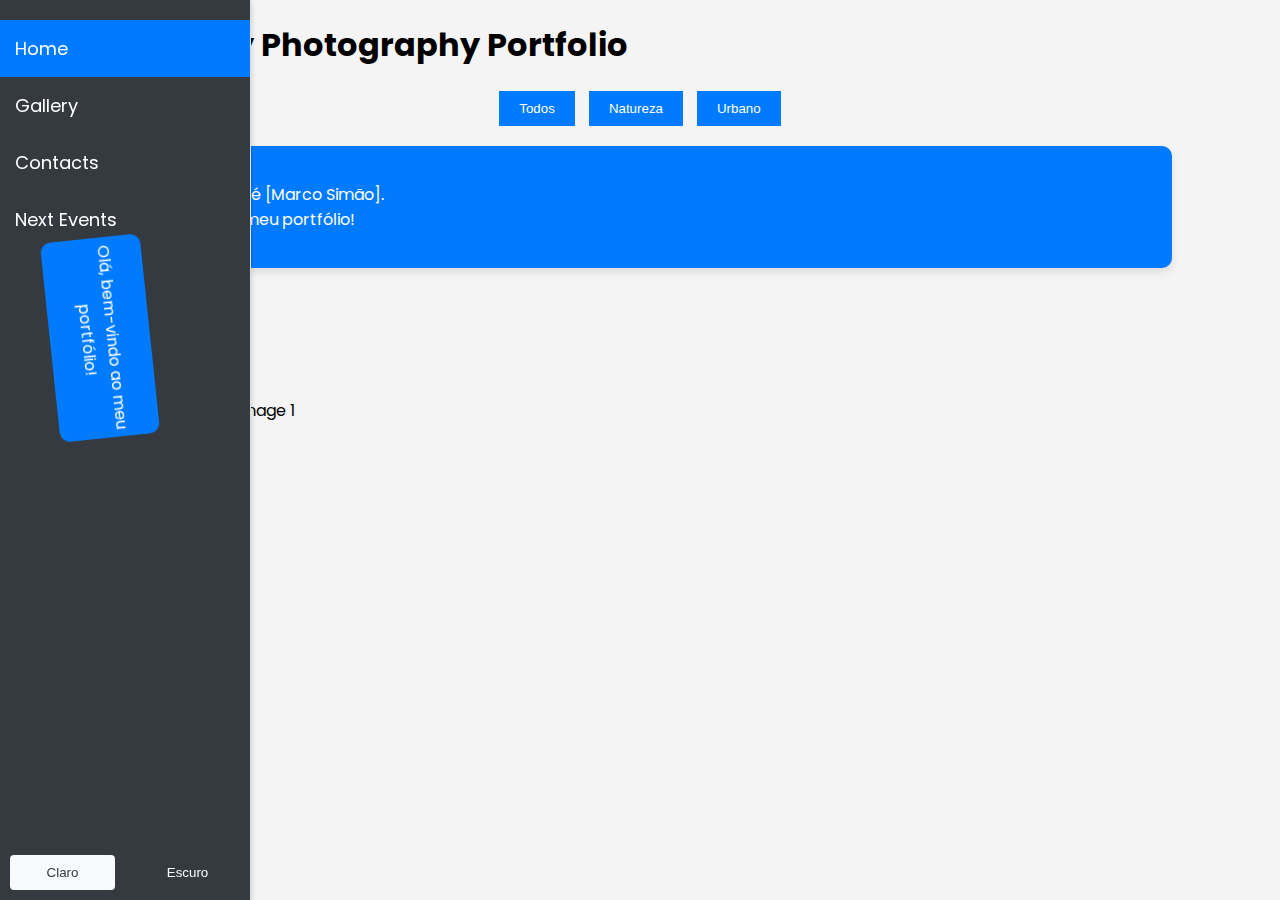
==== index.html @ 5008b7fe "1.1" ====
<!DOCTYPE html>
<html lang="pt-br">
<head>
    <meta charset="UTF-8">
    <meta name="viewport" content="width=device-width, initial-scale=1.0">
    <title>Meu Portfólio de Fotografia</title>
    <link rel="stylesheet" href="./styles.css">
    <link href="https://fonts.googleapis.com/css2?family=Poppins:wght@400;600&display=swap" rel="stylesheet">

</head>
<body>

<div class="sidebar">
    <a class="active" href="#home">Home</a>
    <a href="#gallery">Gallery</a>
    <a href="#contacts">Contacts</a>
    <a href="#events">Next Events</a>

    <div class="theme-selector">
        <button onclick="changeTheme('light')">Claro</button>
        <button onclick="changeTheme('dark')">Escuro</button>
    </div>

</div>

<div class="content-section" id="home">
    <h1>Welcome to My Photography Portfolio</h1>
    <!-- Galeria de projetos dinâmica apenas na Home -->
    <div id="galleryFilters">
        <button class="filter-btn" data-filter="all">Todos</button>
        <button class="filter-btn" data-filter="nature">Natureza</button>
        <button class="filter-btn" data-filter="urban">Urbano</button>
        <!-- Adicione mais botões de filtro conforme necessário -->
    </div>

    <div id="home">
        <div class="intro-rectangle">
            <p>Olá, meu nome é [Marco Simão].<br>Bem-vindo ao meu portfólio!</p>
        </div>
        <!-- O restante do conteúdo da Home -->
    </div>

    <div id="animatedBox" class="animated-box">
        <p>Olá, bem-vindo ao meu portfólio!</p>
    </div>
    
    
    <div id="galleryItems">
        <!-- Cada item da galeria terá um data-category correspondente ao filtro -->
        <div class="item" data-category="nature"><img src="path/to/image1.jpg" alt="Nature Image 1"></div>
        <div class="item" data-category="urban"><img src="path/to/image2.jpg" alt="Urban Image 1"></div>
        <!-- Continue adicionando itens à galeria -->
    </div>
</div>

<div class="content-section" id="gallery" style="display:none;">
    <!-- Conteúdo da Gallery aqui -->
</div>

<div class="content-section" id="contacts" style="display:none;">
    <!-- Informações de Contacts aqui -->
</div>

<div class="content-section" id="events" style="display:none;">
    <!-- Informações de Next Events aqui -->
</div>

<script>
document.addEventListener("DOMContentLoaded", function() {
    document.querySelectorAll('.sidebar a').forEach(link => {
        link.addEventListener('click', function(e) {
            e.preventDefault();
            const contentId = this.getAttribute('href').slice(1);

            // Atualiza a classe 'active' e exibe o conteúdo correspondente
            document.querySelector('.sidebar a.active').classList.remove('active');
            this.classList.add('active');
            document.querySelectorAll('.content-section').forEach(section => {
                section.style.display = 'none';
            });
            document.getElementById(contentId).style.display = 'block';
        });
    });

    const filterButtons = document.querySelectorAll('.filter-btn');
    const items = document.querySelectorAll('.item');

    filterButtons.forEach(button => {
        button.addEventListener('click', () => {
            const filter = button.getAttribute('data-filter');

            items.forEach(item => {
                if (filter === 'all' || item.getAttribute('data-category') === filter) {
                    item.style.display = 'inline-block';
                } else {
                    item.style.display = 'none';
                }
            });
        });
    });
});

function changeTheme(theme) {
    if (theme === 'dark') {
        // Define as cores para o tema escuro
        document.documentElement.style.setProperty('--primary-color', '#333'); // Cor primária mais escura
        document.documentElement.style.setProperty('--sidebar-bg-color', '#222'); // Fundo da sidebar mais escuro
        document.documentElement.style.setProperty('--text-color', '#fff'); // Texto claro
        document.documentElement.style.setProperty('--hover-bg-color', '#555'); // Cor de hover mais escura
    } else {
        // Define as cores para o tema claro
        document.documentElement.style.setProperty('--primary-color', '#4CAF50'); // Uma cor primária clara
        document.documentElement.style.setProperty('--sidebar-bg-color', '#eee'); // Fundo da sidebar claro
        document.documentElement.style.setProperty('--text-color', '#333'); // Texto escuro
        document.documentElement.style.setProperty('--hover-bg-color', '#ddd'); // Cor de hover claro
    }
}

</script>

<script src="animation.js"></script>

</body>
</html>
---- styles.css ----
:root {
    --primary-color: #007bff; /* Cor primária ajustada para um azul mais vibrante */
    --text-color: #FFF;
    --sidebar-bg-color: #343a40; /* Atualizado para um cinza escuro mais sofisticado */
    --hover-bg-color: #495057; /* Cor de hover atualizada para melhor contraste */
}

body {
    font-family: 'Poppins', sans-serif; /* Alterando para uma fonte mais moderna */
    margin: 0;
    padding: 0;
    background-color: #f4f4f4;
}

.sidebar {
    position: relative; /* Necessário para o posicionamento absoluto do filho */
    height: 100%;
    width: 250px;
    position: fixed;
    top: 0;
    left: 0;
    background-color: var(--sidebar-bg-color);
    padding-top: 20px;
    transition: width 0.5s;
    box-shadow: 0 2px 5px rgba(0,0,0,0.2);
    border-right: 1px solid #dee2e6;
    overflow: auto; /* Permite a rolagem dentro da sidebar se necessário */
}

.sidebar a {
    padding: 15px;
    text-decoration: none;
    font-size: 18px;
    color: var(--text-color);
    display: block;
    transition: background-color 0.3s, padding-left 0.3s;
}

.sidebar a:hover {
    background-color: var(--hover-bg-color);
    padding-left: 30px;
}

.sidebar a.active {
    background-color: var(--primary-color);
    color: #ffffff;
}
.theme-selector {
    position: absolute; /* Mantém no final da sidebar */
    bottom: 20px; /* Alinha no final da sidebar */
    left: 0;
    width: 100%;
    display: flex; /* Permite o layout lado a lado dos botões */
    justify-content: space-around; /* Espaçamento entre os botões */
    padding: 10px 0; /* Padding no topo e no fundo do seletor */
}

.theme-selector button {
    flex: 1; /* Faz com que os botões compartilhem o espaço disponível igualmente */
    background-color: var(--primary-color); /* Cor de fundo inicial */
    color: var(--text-color);
    padding: 10px 5px; /* Ajusta o padding para se adequar ao layout lado a lado */
    margin: 0 10px; /* Margem lateral para separar os botões */
    border: none;
    cursor: pointer;
    transition: background-color 0.3s;
    border-radius: 4px; /* Arredondamento das bordas */
}

/* Botão Claro com uma cor específica */
.theme-selector button:first-child {
    background-color: #f8f9fa; /* Cor clara */
    color: #343a40; /* Texto escuro para contraste */
}

/* Botão Escuro com uma cor específica */
.theme-selector button:last-child {
    background-color: #343a40; /* Cor escura */
    color: #f8f9fa; /* Texto claro para contraste */
}

.theme-selector button:hover {
    padding-left: 10px; /* Mantém o efeito de deslizamento sutil */
}


.content {
    margin-left: 270px;
    padding: 20px;
    transition: margin-left 0.5s;
}

@media screen and (max-width: 768px) {
    .sidebar {
        width: 100px;
    }
    
    .sidebar a {
        text-align: center;
        font-size: 16px;
        padding: 10px;
    }
    
    .content {
        margin-left: 120px;
    }

    .theme-selector {
        padding: 0 10px; /* Ajuste para a sidebar mais estreita */
    }
}

#galleryFilters {
    margin-bottom: 20px;
    text-align: center;
}

.filter-btn {
    background-color: var(--primary-color);
    color: white;
    border: none;
    cursor: pointer;
    padding: 10px 20px;
    margin: 0 5px;
    transition: background-color 0.2s;
}

.filter-btn:hover {
    background-color: #0056b3;
}

.item {
    display: inline-block;
    margin: 10px;
}

.item img {
    width: 100px; 
    height: auto;
    border-radius: 5px;
}
.intro-rectangle {
    width: 80%;
    margin: 20px auto;
    padding: 20px;
    background-color: var(--primary-color); /* Utiliza a cor primária */
    color: #fff; /* Texto em branco para contraste */
    border-radius: 10px; /* Bordas arredondadas */
    box-shadow: 0 4px 8px rgba(0,0,0,0.1); /* Sombra leve */
    animation: slideIn 1s ease-out forwards; /* Animação definida abaixo */
}

@keyframes slideIn {
    from {
        transform: translateX(-100%);
        opacity: 0;
    }
    to {
        transform: translateX(0);
        opacity: 1;
    }
}

.animated-box {
    width: 200px;
    height: 100px;
    background-color: var(--primary-color); /* Usa uma cor definida em :root */
    color: white;
    display: flex;
    justify-content: center;
    align-items: center;
    text-align: center;
    border-radius: 10px;
    transition: transform 0.5s;
}
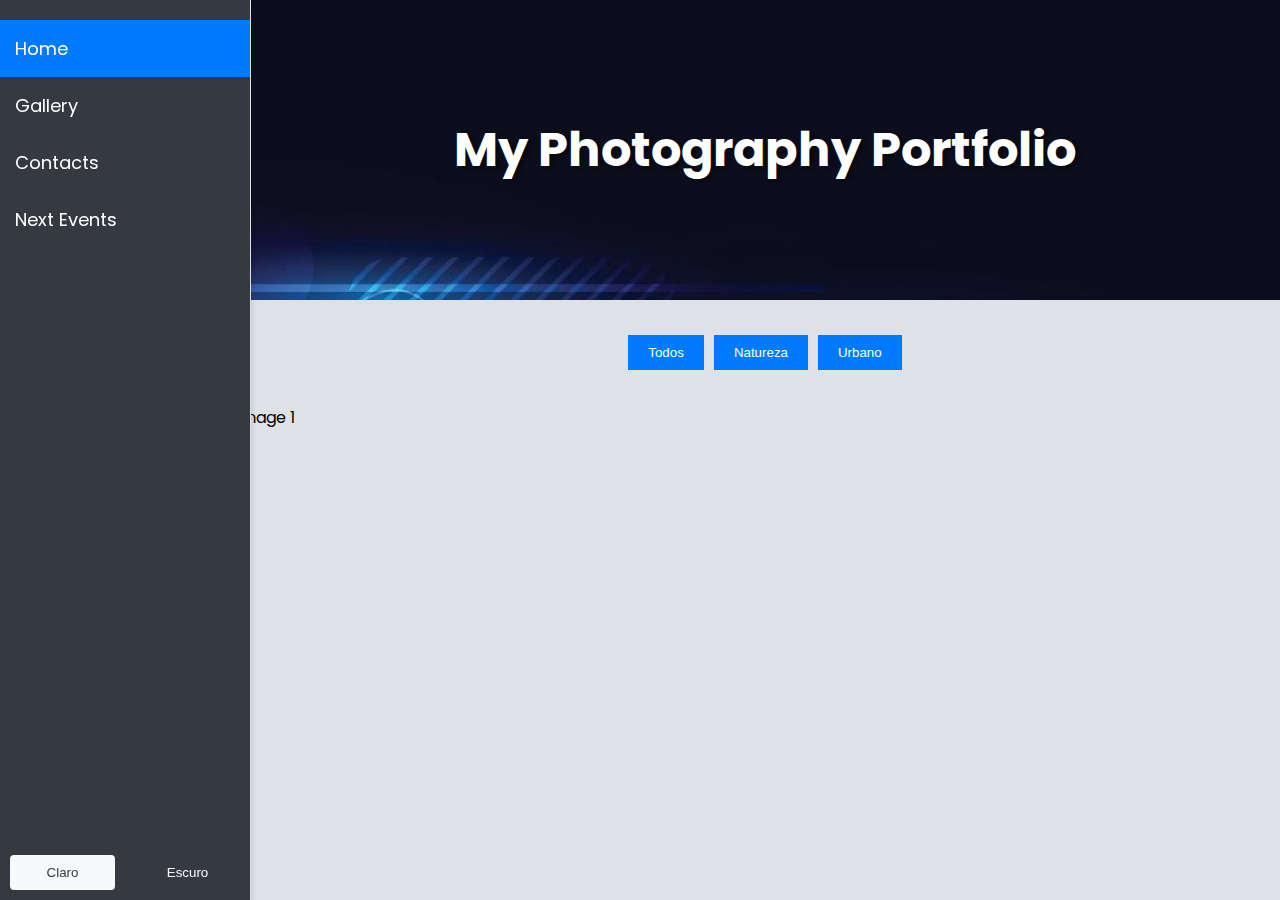
==== commit bd424801: "banner" ====
--- a/index.html
+++ b/index.html
@@ -23,8 +23,11 @@
 
 </div>
 
-<div class="content-section" id="home">
-    <h1>Welcome to My Photography Portfolio</h1>
+<div class="parallax-title-container">
+    <h1 class="parallax-title">My Photography Portfolio</h1>
+</div>
+
+<div class="content-section" id="home">    
     <!-- Galeria de projetos dinâmica apenas na Home -->
     <div id="galleryFilters">
         <button class="filter-btn" data-filter="all">Todos</button>
@@ -32,18 +35,6 @@
         <button class="filter-btn" data-filter="urban">Urbano</button>
         <!-- Adicione mais botões de filtro conforme necessário -->
     </div>
-
-    <div id="home">
-        <div class="intro-rectangle">
-            <p>Olá, meu nome é [Marco Simão].<br>Bem-vindo ao meu portfólio!</p>
-        </div>
-        <!-- O restante do conteúdo da Home -->
-    </div>
-
-    <div id="animatedBox" class="animated-box">
-        <p>Olá, bem-vindo ao meu portfólio!</p>
-    </div>
-    
     
     <div id="galleryItems">
         <!-- Cada item da galeria terá um data-category correspondente ao filtro -->
@@ -109,7 +100,7 @@
         document.documentElement.style.setProperty('--hover-bg-color', '#555'); // Cor de hover mais escura
     } else {
         // Define as cores para o tema claro
-        document.documentElement.style.setProperty('--primary-color', '#4CAF50'); // Uma cor primária clara
+        document.documentElement.style.setProperty('--primary-color', '#222'); // Uma cor primária clara
         document.documentElement.style.setProperty('--sidebar-bg-color', '#eee'); // Fundo da sidebar claro
         document.documentElement.style.setProperty('--text-color', '#333'); // Texto escuro
         document.documentElement.style.setProperty('--hover-bg-color', '#ddd'); // Cor de hover claro
--- a/styles.css
+++ b/styles.css
@@ -9,23 +9,22 @@
     font-family: 'Poppins', sans-serif; /* Alterando para uma fonte mais moderna */
     margin: 0;
     padding: 0;
-    background-color: #f4f4f4;
-}
-
+    background-color: #dee2e6;
+}
 .sidebar {
-    position: relative; /* Necessário para o posicionamento absoluto do filho */
+    position: fixed; /* Garante que a sidebar seja posicionada relativamente à viewport */
     height: 100%;
     width: 250px;
-    position: fixed;
     top: 0;
     left: 0;
     background-color: var(--sidebar-bg-color);
     padding-top: 20px;
-    transition: width 0.5s;
     box-shadow: 0 2px 5px rgba(0,0,0,0.2);
     border-right: 1px solid #dee2e6;
-    overflow: auto; /* Permite a rolagem dentro da sidebar se necessário */
-}
+    overflow: auto;
+    z-index: 1000; /* Valor de z-index alto para garantir que esteja sobre outros elementos */
+}
+
 
 .sidebar a {
     padding: 15px;
@@ -110,11 +109,6 @@
     }
 }
 
-#galleryFilters {
-    margin-bottom: 20px;
-    text-align: center;
-}
-
 .filter-btn {
     background-color: var(--primary-color);
     color: white;
@@ -139,6 +133,7 @@
     height: auto;
     border-radius: 5px;
 }
+
 .intro-rectangle {
     width: 80%;
     margin: 20px auto;
@@ -160,18 +155,65 @@
         opacity: 1;
     }
 }
-
 .animated-box {
     width: 200px;
     height: 100px;
-    background-color: var(--primary-color); /* Usa uma cor definida em :root */
+    background-color: var(--primary-color);
     color: white;
     display: flex;
     justify-content: center;
     align-items: center;
     text-align: center;
     border-radius: 10px;
-    transition: transform 0.5s;
-}
-
-
+    position: absolute; /* Posicionamento absoluto para centralizar */
+    top: 50%; /* Centraliza verticalmente */
+    left: 50%; /* Centraliza horizontalmente */
+    transform: translate(-50%, -50%); /* Ajuste fino para centralizar exatamente */
+}
+/* Banner com o título */
+.parallax-title-container {
+    width: 100%;
+    height: 300px; /* Ajusta a altura do banner conforme necessário */
+    background-image: url('imagem1.jpg'); /* Insira o caminho da sua imagem */
+    background-attachment: fixed;
+    background-position: center;
+    background-repeat: no-repeat;
+    background-size: cover;
+    display: flex;
+    justify-content: center;
+    align-items: center;
+    position: relative; /* Importante se você precisar de posicionamento relativo para elementos internos */
+    margin-bottom: 30px; /* Espaço entre o banner e os botões de filtro */
+}
+
+.parallax-title {
+    color: white;
+    font-size: 48px; /* Ajusta o tamanho da fonte conforme desejado */
+    text-shadow: 4px 2px 4px rgba(0, 0, 0, 0.5); /* Para melhorar a legibilidade */
+    padding-left: 250px; /* Puxa o texto para a direita */
+    box-sizing: border-box; /* Garante que o padding faça parte da largura total */
+}
+
+/* Ajustes para os botões de filtro para criar espaço entre eles e o banner */
+#galleryFilters {
+    display: flex;
+    justify-content: center; /* Centraliza os itens no container */
+    flex-wrap: wrap; /* Permite que os botões envolvam em múltiplas linhas se necessário */
+    padding-left: 250px; /* Ajusta conforme a largura da sua sidebar */
+    margin-top: 20px;
+    margin-bottom: 20px;
+    box-sizing: border-box;
+}
+
+.filter-btn {
+    margin: 5px; /* Espaçamento entre os botões */
+    padding: 10px 20px; /* Padding interno para os botões */
+    /* Restante do seu CSS para os .filter-btn */
+}
+
+
+/* As demais regras CSS permanecem inalteradas */
+
+
+
+
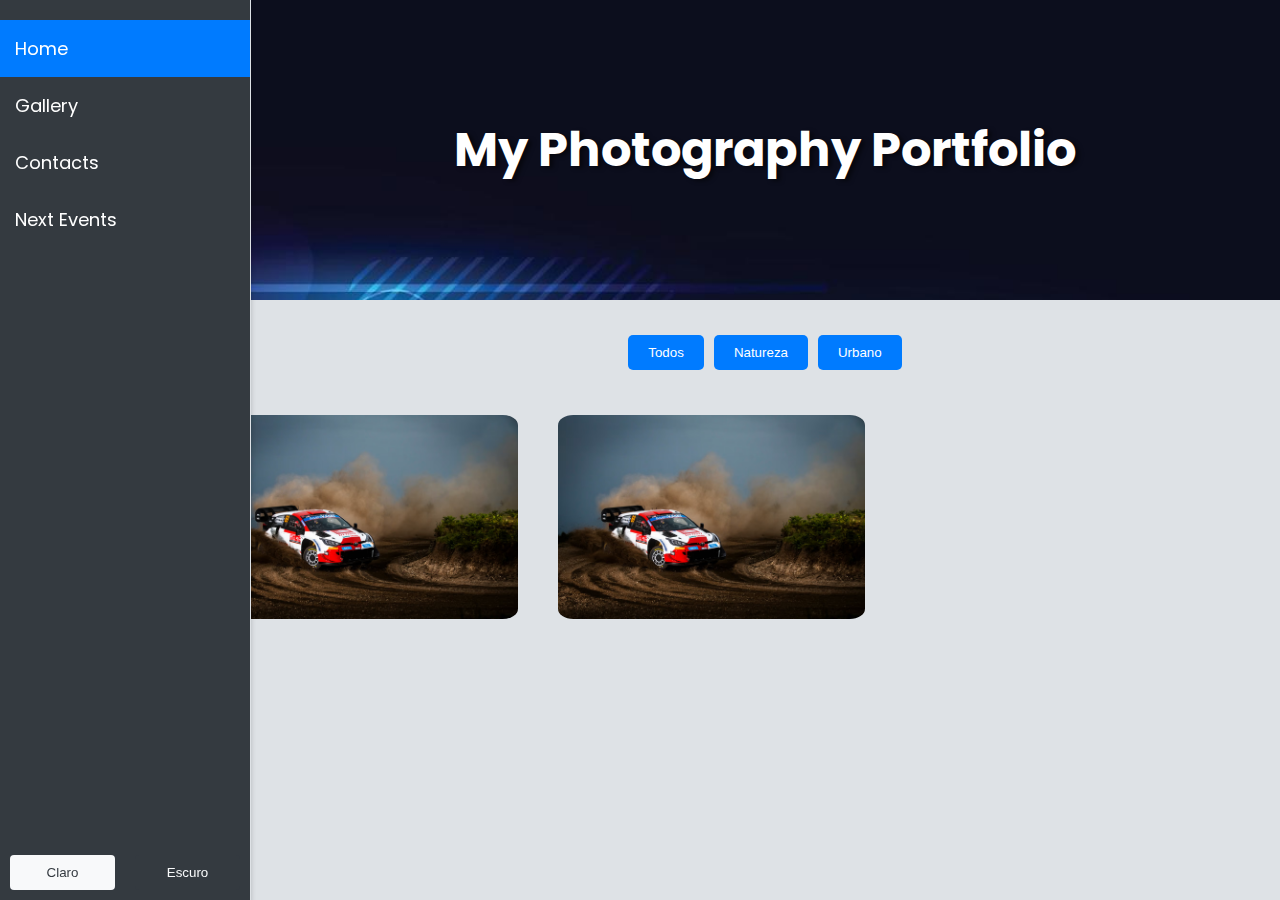
==== commit 2974f497: "gallery update" ====
--- a/index.html
+++ b/index.html
@@ -38,8 +38,8 @@
     
     <div id="galleryItems">
         <!-- Cada item da galeria terá um data-category correspondente ao filtro -->
-        <div class="item" data-category="nature"><img src="path/to/image1.jpg" alt="Nature Image 1"></div>
-        <div class="item" data-category="urban"><img src="path/to/image2.jpg" alt="Urban Image 1"></div>
+        <div class="item" data-category="nature"><img src="rovanpera-does-what-he-doesays.png" alt="Nature Image 1"></div>
+        <div class="item" data-category="urban"><img src="rovanpera-does-what-he-doesays.png" alt="Urban Image 1"></div>
         <!-- Continue adicionando itens à galeria -->
     </div>
 </div>
--- a/styles.css
+++ b/styles.css
@@ -1,6 +1,6 @@
 :root {
     --primary-color: #007bff; /* Cor primária ajustada para um azul mais vibrante */
-    --text-color: #FFF;
+    --text-color: #FFF;       
     --sidebar-bg-color: #343a40; /* Atualizado para um cinza escuro mais sofisticado */
     --hover-bg-color: #495057; /* Cor de hover atualizada para melhor contraste */
 }
@@ -12,7 +12,7 @@
     background-color: #dee2e6;
 }
 .sidebar {
-    position: fixed; /* Garante que a sidebar seja posicionada relativamente à viewport */
+    position: fixed;
     height: 100%;
     width: 250px;
     top: 0;
@@ -22,9 +22,14 @@
     box-shadow: 0 2px 5px rgba(0,0,0,0.2);
     border-right: 1px solid #dee2e6;
     overflow: auto;
-    z-index: 1000; /* Valor de z-index alto para garantir que esteja sobre outros elementos */
-}
-
+    z-index: 1000;
+}
+
+.content {
+    margin-left: 250px; /* Ajuste para o conteúdo principal não se sobrepor à barra lateral */
+    padding: 20px;
+    overflow: auto;
+}
 
 .sidebar a {
     padding: 15px;
@@ -116,13 +121,14 @@
     cursor: pointer;
     padding: 10px 20px;
     margin: 0 5px;
-    transition: background-color 0.2s;
+    transition: background-color 0.2s, color 0.2s; /* Adicionando transições para o fundo e cor do texto */
+    border-radius: 5px; /* Arredondando as bordas */
 }
 
 .filter-btn:hover {
-    background-color: #0056b3;
-}
-
+    background-color: #0056b3; /* Alterando a cor de fundo ao passar o mouse */
+    color: #fff; /* Alterando a cor do texto ao passar o mouse */
+}
 .item {
     display: inline-block;
     margin: 10px;
@@ -210,10 +216,24 @@
     padding: 10px 20px; /* Padding interno para os botões */
     /* Restante do seu CSS para os .filter-btn */
 }
-
-
-/* As demais regras CSS permanecem inalteradas */
-
-
-
-
+#galleryItems {
+    display: flex; /* Exibe os itens da galeria em uma linha */
+    flex-wrap: wrap; /* Permite que os itens da galeria envolvam para uma nova linha conforme necessário */
+    padding-left: 15%;
+}
+
+.item {
+    flex: 0 0 30%; /* Cada item ocupará 25% da largura disponível, exibindo 4 itens por linha */
+    padding: 10px; /* Adicionando um espaçamento entre os itens */
+    box-sizing: border-box; /* Garante que o padding faça parte da largura total */
+}
+
+.item img {
+    width: 100%; /* Ajustando a largura da imagem para ocupar todo o espaço disponível */
+    height: auto;
+    border-radius: 5%;
+}
+
+
+
+
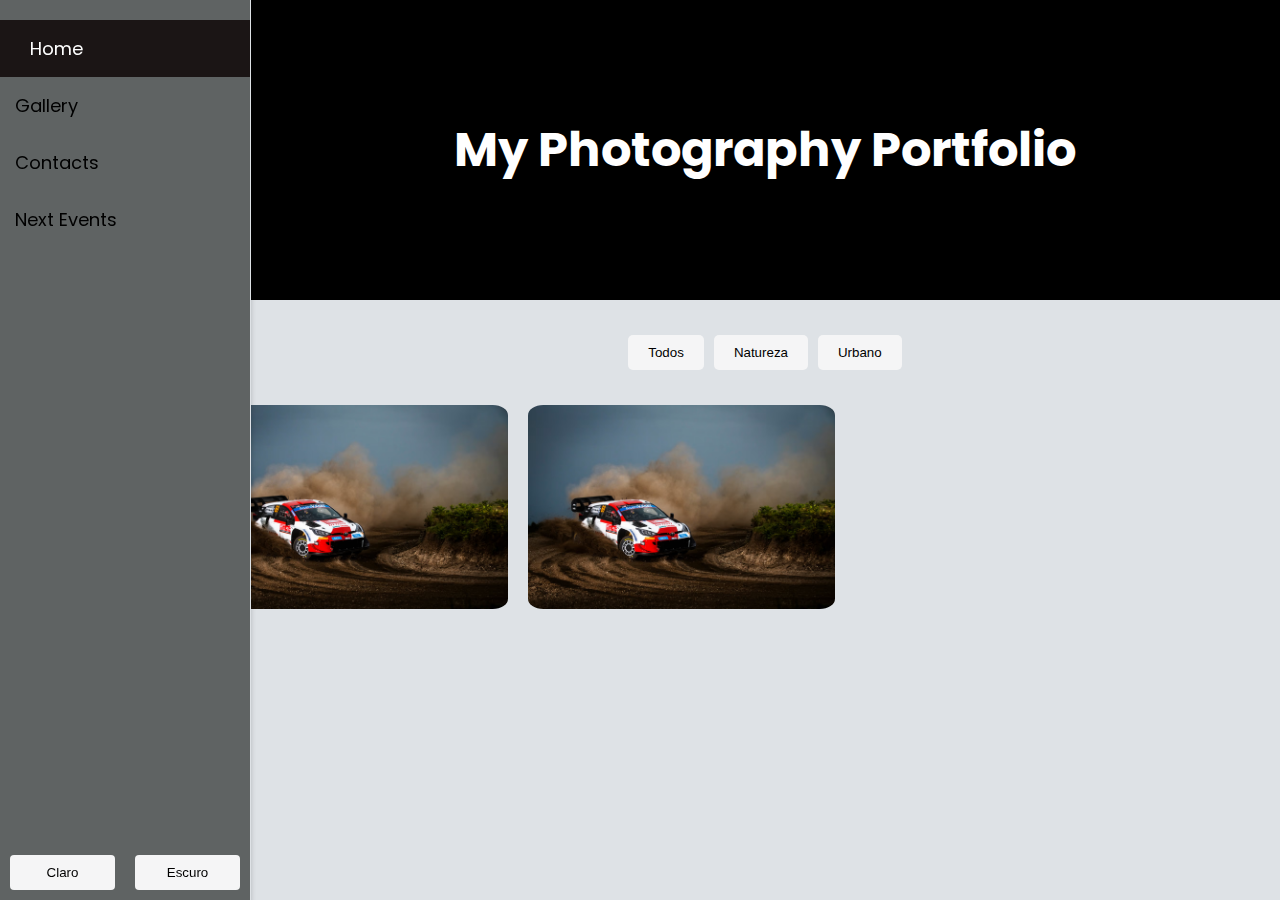
==== commit c727b464: "updated the website and added a new feature" ====
--- a/index.html
+++ b/index.html
@@ -3,24 +3,22 @@
 <head>
     <meta charset="UTF-8">
     <meta name="viewport" content="width=device-width, initial-scale=1.0">
-    <title>Meu Portfólio de Fotografia</title>
+    <title>Home - Meu Portfólio de Fotografia</title>
     <link rel="stylesheet" href="./styles.css">
     <link href="https://fonts.googleapis.com/css2?family=Poppins:wght@400;600&display=swap" rel="stylesheet">
-
+    <script src="./main.js" defer></script>
 </head>
 <body>
-
 <div class="sidebar">
-    <a class="active" href="#home">Home</a>
-    <a href="#gallery">Gallery</a>
-    <a href="#contacts">Contacts</a>
-    <a href="#events">Next Events</a>
+    <a class="active" href="index.html">Home</a> 
+    <a href="gallery.html">Gallery</a> 
+    <a href="contacts.html">Contacts</a>
+    <a href="events.html">Next Events</a>
 
     <div class="theme-selector">
         <button onclick="changeTheme('light')">Claro</button>
         <button onclick="changeTheme('dark')">Escuro</button>
     </div>
-
 </div>
 
 <div class="parallax-title-container">
@@ -33,83 +31,13 @@
         <button class="filter-btn" data-filter="all">Todos</button>
         <button class="filter-btn" data-filter="nature">Natureza</button>
         <button class="filter-btn" data-filter="urban">Urbano</button>
-        <!-- Adicione mais botões de filtro conforme necessário -->
     </div>
     
     <div id="galleryItems">
-        <!-- Cada item da galeria terá um data-category correspondente ao filtro -->
+        <!-- Exemplos de itens da galeria, ajuste conforme seus projetos -->
         <div class="item" data-category="nature"><img src="rovanpera-does-what-he-doesays.png" alt="Nature Image 1"></div>
         <div class="item" data-category="urban"><img src="rovanpera-does-what-he-doesays.png" alt="Urban Image 1"></div>
-        <!-- Continue adicionando itens à galeria -->
     </div>
 </div>
-
-<div class="content-section" id="gallery" style="display:none;">
-    <!-- Conteúdo da Gallery aqui -->
-</div>
-
-<div class="content-section" id="contacts" style="display:none;">
-    <!-- Informações de Contacts aqui -->
-</div>
-
-<div class="content-section" id="events" style="display:none;">
-    <!-- Informações de Next Events aqui -->
-</div>
-
-<script>
-document.addEventListener("DOMContentLoaded", function() {
-    document.querySelectorAll('.sidebar a').forEach(link => {
-        link.addEventListener('click', function(e) {
-            e.preventDefault();
-            const contentId = this.getAttribute('href').slice(1);
-
-            // Atualiza a classe 'active' e exibe o conteúdo correspondente
-            document.querySelector('.sidebar a.active').classList.remove('active');
-            this.classList.add('active');
-            document.querySelectorAll('.content-section').forEach(section => {
-                section.style.display = 'none';
-            });
-            document.getElementById(contentId).style.display = 'block';
-        });
-    });
-
-    const filterButtons = document.querySelectorAll('.filter-btn');
-    const items = document.querySelectorAll('.item');
-
-    filterButtons.forEach(button => {
-        button.addEventListener('click', () => {
-            const filter = button.getAttribute('data-filter');
-
-            items.forEach(item => {
-                if (filter === 'all' || item.getAttribute('data-category') === filter) {
-                    item.style.display = 'inline-block';
-                } else {
-                    item.style.display = 'none';
-                }
-            });
-        });
-    });
-});
-
-function changeTheme(theme) {
-    if (theme === 'dark') {
-        // Define as cores para o tema escuro
-        document.documentElement.style.setProperty('--primary-color', '#333'); // Cor primária mais escura
-        document.documentElement.style.setProperty('--sidebar-bg-color', '#222'); // Fundo da sidebar mais escuro
-        document.documentElement.style.setProperty('--text-color', '#fff'); // Texto claro
-        document.documentElement.style.setProperty('--hover-bg-color', '#555'); // Cor de hover mais escura
-    } else {
-        // Define as cores para o tema claro
-        document.documentElement.style.setProperty('--primary-color', '#222'); // Uma cor primária clara
-        document.documentElement.style.setProperty('--sidebar-bg-color', '#eee'); // Fundo da sidebar claro
-        document.documentElement.style.setProperty('--text-color', '#333'); // Texto escuro
-        document.documentElement.style.setProperty('--hover-bg-color', '#ddd'); // Cor de hover claro
-    }
-}
-
-</script>
-
-<script src="animation.js"></script>
-
 </body>
 </html>
--- a/styles.css
+++ b/styles.css
@@ -1,9 +1,19 @@
 :root {
-    --primary-color: #007bff; /* Cor primária ajustada para um azul mais vibrante */
-    --text-color: #FFF;       
-    --sidebar-bg-color: #343a40; /* Atualizado para um cinza escuro mais sofisticado */
-    --hover-bg-color: #495057; /* Cor de hover atualizada para melhor contraste */
+    /* Variáveis para o tema claro */
+    --primary-color: #f5f5f6; /* Exemplo: Azul */
+    --text-color: #000; /* Exemplo: Preto */
+    --sidebar-bg-color: #5f6363; /* Exemplo: Cinza Escuro */
+    --hover-bg-color: #1b1515; /* Exemplo: Cinza mais Escuro */
 }
+
+body.dark-theme {
+    /* Variáveis para o tema escuro */
+    --primary-color: #333; /* Exemplo: Cinza mais Escuro */
+    --text-color: #fff; /* Exemplo: Branco */
+    --sidebar-bg-color: #222; /* Exemplo: Quase Preto */
+    --hover-bg-color: #555; /* Exemplo: Cinza Médio */
+}
+
 
 body {
     font-family: 'Poppins', sans-serif; /* Alterando para uma fonte mais moderna */
@@ -11,6 +21,7 @@
     padding: 0;
     background-color: #dee2e6;
 }
+
 .sidebar {
     position: fixed;
     height: 100%;
@@ -25,12 +36,6 @@
     z-index: 1000;
 }
 
-.content {
-    margin-left: 250px; /* Ajuste para o conteúdo principal não se sobrepor à barra lateral */
-    padding: 20px;
-    overflow: auto;
-}
-
 .sidebar a {
     padding: 15px;
     text-decoration: none;
@@ -40,147 +45,46 @@
     transition: background-color 0.3s, padding-left 0.3s;
 }
 
-.sidebar a:hover {
+.sidebar a:hover, .sidebar a.active {
     background-color: var(--hover-bg-color);
-    padding-left: 30px;
+    color: #ffffff;
+    padding-left: 30px; /* Ajuste para efeito ao passar o mouse e quando ativo */
 }
 
-.sidebar a.active {
-    background-color: var(--primary-color);
-    color: #ffffff;
-}
 .theme-selector {
-    position: absolute; /* Mantém no final da sidebar */
-    bottom: 20px; /* Alinha no final da sidebar */
+    position: absolute;
+    bottom: 20px;
     left: 0;
     width: 100%;
-    display: flex; /* Permite o layout lado a lado dos botões */
-    justify-content: space-around; /* Espaçamento entre os botões */
-    padding: 10px 0; /* Padding no topo e no fundo do seletor */
+    display: flex;
+    justify-content: space-around;
+    padding: 10px 0;
 }
 
 .theme-selector button {
-    flex: 1; /* Faz com que os botões compartilhem o espaço disponível igualmente */
-    background-color: var(--primary-color); /* Cor de fundo inicial */
+    flex: 1;
+    background-color: var(--primary-color);
     color: var(--text-color);
-    padding: 10px 5px; /* Ajusta o padding para se adequar ao layout lado a lado */
-    margin: 0 10px; /* Margem lateral para separar os botões */
+    padding: 10px 5px;
+    margin: 0 10px;
     border: none;
     cursor: pointer;
     transition: background-color 0.3s;
-    border-radius: 4px; /* Arredondamento das bordas */
+    border-radius: 4px;
 }
 
-/* Botão Claro com uma cor específica */
-.theme-selector button:first-child {
-    background-color: #f8f9fa; /* Cor clara */
-    color: #343a40; /* Texto escuro para contraste */
+.content {
+    margin-left: 250px; /* Ajuste para o conteúdo principal não se sobrepor à barra lateral */
+    padding: 20px;
+    overflow: auto;
 }
 
-/* Botão Escuro com uma cor específica */
-.theme-selector button:last-child {
-    background-color: #343a40; /* Cor escura */
-    color: #f8f9fa; /* Texto claro para contraste */
-}
-
-.theme-selector button:hover {
-    padding-left: 10px; /* Mantém o efeito de deslizamento sutil */
-}
-
-
-.content {
-    margin-left: 270px;
-    padding: 20px;
-    transition: margin-left 0.5s;
-}
-
-@media screen and (max-width: 768px) {
-    .sidebar {
-        width: 100px;
-    }
-    
-    .sidebar a {
-        text-align: center;
-        font-size: 16px;
-        padding: 10px;
-    }
-    
-    .content {
-        margin-left: 120px;
-    }
-
-    .theme-selector {
-        padding: 0 10px; /* Ajuste para a sidebar mais estreita */
-    }
-}
-
-.filter-btn {
-    background-color: var(--primary-color);
-    color: white;
-    border: none;
-    cursor: pointer;
-    padding: 10px 20px;
-    margin: 0 5px;
-    transition: background-color 0.2s, color 0.2s; /* Adicionando transições para o fundo e cor do texto */
-    border-radius: 5px; /* Arredondando as bordas */
-}
-
-.filter-btn:hover {
-    background-color: #0056b3; /* Alterando a cor de fundo ao passar o mouse */
-    color: #fff; /* Alterando a cor do texto ao passar o mouse */
-}
-.item {
-    display: inline-block;
-    margin: 10px;
-}
-
-.item img {
-    width: 100px; 
-    height: auto;
-    border-radius: 5px;
-}
-
-.intro-rectangle {
-    width: 80%;
-    margin: 20px auto;
-    padding: 20px;
-    background-color: var(--primary-color); /* Utiliza a cor primária */
-    color: #fff; /* Texto em branco para contraste */
-    border-radius: 10px; /* Bordas arredondadas */
-    box-shadow: 0 4px 8px rgba(0,0,0,0.1); /* Sombra leve */
-    animation: slideIn 1s ease-out forwards; /* Animação definida abaixo */
-}
-
-@keyframes slideIn {
-    from {
-        transform: translateX(-100%);
-        opacity: 0;
-    }
-    to {
-        transform: translateX(0);
-        opacity: 1;
-    }
-}
-.animated-box {
-    width: 200px;
-    height: 100px;
-    background-color: var(--primary-color);
-    color: white;
-    display: flex;
-    justify-content: center;
-    align-items: center;
-    text-align: center;
-    border-radius: 10px;
-    position: absolute; /* Posicionamento absoluto para centralizar */
-    top: 50%; /* Centraliza verticalmente */
-    left: 50%; /* Centraliza horizontalmente */
-    transform: translate(-50%, -50%); /* Ajuste fino para centralizar exatamente */
-}
 /* Banner com o título */
 .parallax-title-container {
     width: 100%;
     height: 300px; /* Ajusta a altura do banner conforme necessário */
-    background-image: url('imagem1.jpg'); /* Insira o caminho da sua imagem */
+    /*background-image: url('imagem1.jpg');  Insira o caminho da sua imagem */
+    background-color: #000;
     background-attachment: fixed;
     background-position: center;
     background-repeat: no-repeat;
@@ -214,8 +118,15 @@
 .filter-btn {
     margin: 5px; /* Espaçamento entre os botões */
     padding: 10px 20px; /* Padding interno para os botões */
-    /* Restante do seu CSS para os .filter-btn */
+    background-color: var(--primary-color);
+    color: rgb(0, 0, 0);
+    border: none;
+    cursor: pointer;
+    color: var(--text-color);
+    transition: background-color 0.2s, color 0.2s;
+    border-radius: 5px; /* Arredondando as bordas */
 }
+
 #galleryItems {
     display: flex; /* Exibe os itens da galeria em uma linha */
     flex-wrap: wrap; /* Permite que os itens da galeria envolvam para uma nova linha conforme necessário */
@@ -234,6 +145,30 @@
     border-radius: 5%;
 }
 
+/* Responsividade */
+@media screen and (max-width: 768px) {
+    .sidebar {
+        width: 100%; /* Torna a sidebar um menu horizontal ou um menu hamburguer para dispositivos móveis */
+        height: auto;
+        position: relative;
+    }
 
+    .sidebar a, .parallax-title {
+        padding-left: 0; /* Remove o padding esquerdo para todos os links e o título parallax */
+    }
 
+    #galleryFilters {
+        padding-left: 0; /* Remove o padding esquerdo adicional */
+    }
 
+    .filter-btn, .item {
+        flex-basis: 100%; /* Faz com que cada item e botão de filtro ocupe a largura total */
+    }
+}
+
+@media screen and (max-width: 480px) {
+    /* Adaptações específicas para smartphones */
+    .parallax-title {
+        font-size: 24px; /* Reduz o tamanho da fonte para adequação em telas menores */
+    }
+}
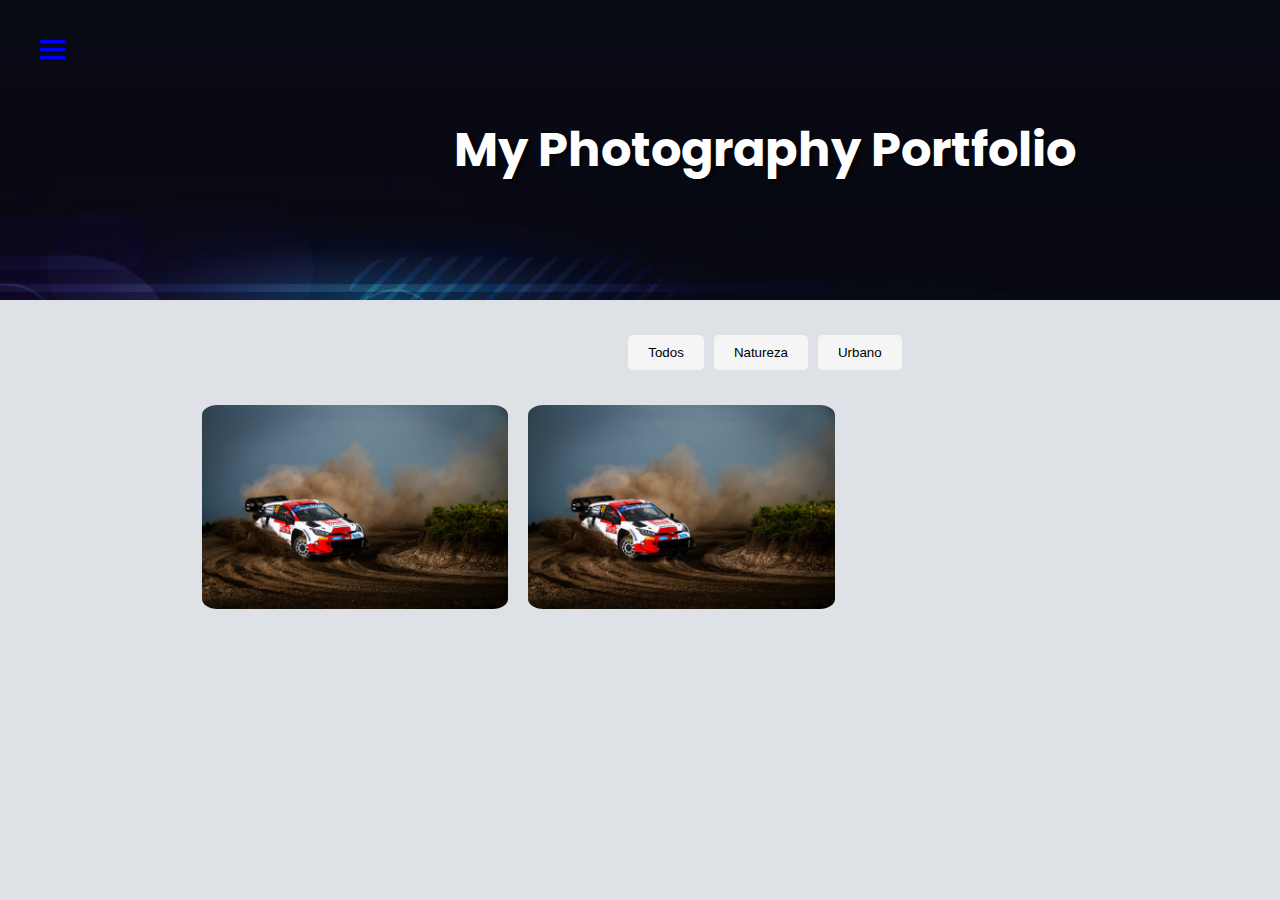
==== commit 683dda88: "Falta corrigir bugs da side bar" ====
--- a/index.html
+++ b/index.html
@@ -9,16 +9,28 @@
     <script src="./main.js" defer></script>
 </head>
 <body>
+    <div class="hamburger-menu">
+        <button id="hamburger-icon" onclick="toggleSidebar()">
+            <span></span>
+            <span></span>
+            <span></span>
+        </button>
+    </div>
+    
 <div class="sidebar">
     <a class="active" href="index.html">Home</a> 
     <a href="gallery.html">Gallery</a> 
     <a href="contacts.html">Contacts</a>
     <a href="events.html">Next Events</a>
 
-    <div class="theme-selector">
-        <button onclick="changeTheme('light')">Claro</button>
-        <button onclick="changeTheme('dark')">Escuro</button>
+    <div class="theme-switch-wrapper">
+        <label class="theme-switch" for="checkbox">
+            <input type="checkbox" id="checkbox" />
+            <div class="slider round"></div>
+        </label>
+        <em>Modo Escuro</em>
     </div>
+    
 </div>
 
 <div class="parallax-title-container">
--- a/styles.css
+++ b/styles.css
@@ -21,19 +21,20 @@
     padding: 0;
     background-color: #dee2e6;
 }
-
+    
 .sidebar {
+    width: 250px;
     position: fixed;
+    top: 0;
+    left: -250px; /* Esconde a sidebar fora da tela */
     height: 100%;
-    width: 250px;
-    top: 0;
+    z-index: 1000;
+    transition: left 0.3s;
+}
+
+/* Classe para quando a sidebar estiver visível */
+.sidebar.open {
     left: 0;
-    background-color: var(--sidebar-bg-color);
-    padding-top: 20px;
-    box-shadow: 0 2px 5px rgba(0,0,0,0.2);
-    border-right: 1px solid #dee2e6;
-    overflow: auto;
-    z-index: 1000;
 }
 
 .sidebar a {
@@ -50,29 +51,6 @@
     color: #ffffff;
     padding-left: 30px; /* Ajuste para efeito ao passar o mouse e quando ativo */
 }
-
-.theme-selector {
-    position: absolute;
-    bottom: 20px;
-    left: 0;
-    width: 100%;
-    display: flex;
-    justify-content: space-around;
-    padding: 10px 0;
-}
-
-.theme-selector button {
-    flex: 1;
-    background-color: var(--primary-color);
-    color: var(--text-color);
-    padding: 10px 5px;
-    margin: 0 10px;
-    border: none;
-    cursor: pointer;
-    transition: background-color 0.3s;
-    border-radius: 4px;
-}
-
 .content {
     margin-left: 250px; /* Ajuste para o conteúdo principal não se sobrepor à barra lateral */
     padding: 20px;
@@ -82,9 +60,9 @@
 /* Banner com o título */
 .parallax-title-container {
     width: 100%;
-    height: 300px; /* Ajusta a altura do banner conforme necessário */
-    /*background-image: url('imagem1.jpg');  Insira o caminho da sua imagem */
-    background-color: #000;
+    height: 300px; /* Ajuste conforme necessário */
+    background-image: url('imagem1.jpg'); /* Insira o caminho da sua imagem */
+    background-color: #000; /* Cor de fallback */
     background-attachment: fixed;
     background-position: center;
     background-repeat: no-repeat;
@@ -92,16 +70,32 @@
     display: flex;
     justify-content: center;
     align-items: center;
-    position: relative; /* Importante se você precisar de posicionamento relativo para elementos internos */
-    margin-bottom: 30px; /* Espaço entre o banner e os botões de filtro */
+    position: relative;
+    margin-bottom: 30px;
+    /* Gradiente sobre a imagem */
+    background-image: linear-gradient(to bottom, rgba(0,0,0,0.3), rgba(0,0,0,0.7)), url('imagem1.jpg');
 }
 
 .parallax-title {
     color: white;
-    font-size: 48px; /* Ajusta o tamanho da fonte conforme desejado */
-    text-shadow: 4px 2px 4px rgba(0, 0, 0, 0.5); /* Para melhorar a legibilidade */
-    padding-left: 250px; /* Puxa o texto para a direita */
-    box-sizing: border-box; /* Garante que o padding faça parte da largura total */
+    font-size: 48px;
+    text-shadow: 4px 2px 4px rgba(0, 0, 0, 0.5); /* Melhora a legibilidade */
+    padding-left: 250px;
+    box-sizing: border-box;
+    /* Animação de entrada */
+    animation: slideIn 1.5s ease-out;
+}
+
+/* Animação de entrada para o título */
+@keyframes slideIn {
+    from {
+        transform: translateX(-100%);
+        opacity: 0;
+    }
+    to {
+        transform: translateX(0);
+        opacity: 1;
+    }
 }
 
 /* Ajustes para os botões de filtro para criar espaço entre eles e o banner */
@@ -172,3 +166,101 @@
         font-size: 24px; /* Reduz o tamanho da fonte para adequação em telas menores */
     }
 }
+
+.theme-switch-wrapper {
+    position: absolute;
+    margin: 10px;
+    bottom: 10px;
+    width: 100%;
+}
+
+.theme-switch {
+    position: relative;
+    display: inline-block;
+    width: 60px;
+    height: 34px;
+}
+
+.theme-switch input {
+    display: none;
+}
+
+.slider {
+    position: absolute;
+    cursor: pointer;
+    top: 0;
+    left: 0;
+    right: 0;
+    bottom: 0;
+    background-color: #ccc;
+    transition: .4s;
+    border-radius: 34px;
+}
+
+.slider:before {
+    position: absolute;
+    content: "";
+    height: 26px;
+    width: 26px;
+    left: 4px;
+    bottom: 4px;
+    background-color: white;
+    transition: .4s;
+    border-radius: 50%;
+}
+
+input:checked + .slider {
+    background-color: #2196F3;
+}
+
+input:checked + .slider:before {
+    transform: translateX(26px);
+}
+
+.slider.round {
+    border-radius: 34px;
+}
+
+.slider.round:before {
+    border-radius: 50%;
+}
+
+.hamburger-menu button {
+    position: fixed;
+    background: none;
+    border: none;
+    cursor: pointer;
+    padding: 15px;
+    top: 20px;
+    left: 20px;
+    z-index: 2000; /* Certifique-se de que está acima de outros elementos */
+}
+
+.hamburger-menu span {
+    display: block;
+    width: 25px;
+    height: 3px;
+    margin: 5px;
+    background-color: blue;
+    transition: 0.4s;
+}
+
+/* Animação para o ícone quando o menu é aberto */
+.change .bar1 {transform: rotate(-45deg) translate(-5px, 6px);}
+.change .bar2 {opacity: 0;}
+.change .bar3 {transform: rotate(45deg) translate(-5px, -6px);}
+
+.sidebar {
+    width: 250px;
+    position: fixed;
+    top: 0;
+    left: -250px; /* Esconde a sidebar fora da tela */
+    height: 100%;
+    transition: left 0.3s, background-color 0.3s; /* Adiciona transição à cor de fundo */
+    z-index: 1000;
+}
+
+.sidebar.open {
+    left: 0;
+    background-color: #f4f4f4; /* Ou qualquer outra cor ou imagem de fundo */
+}
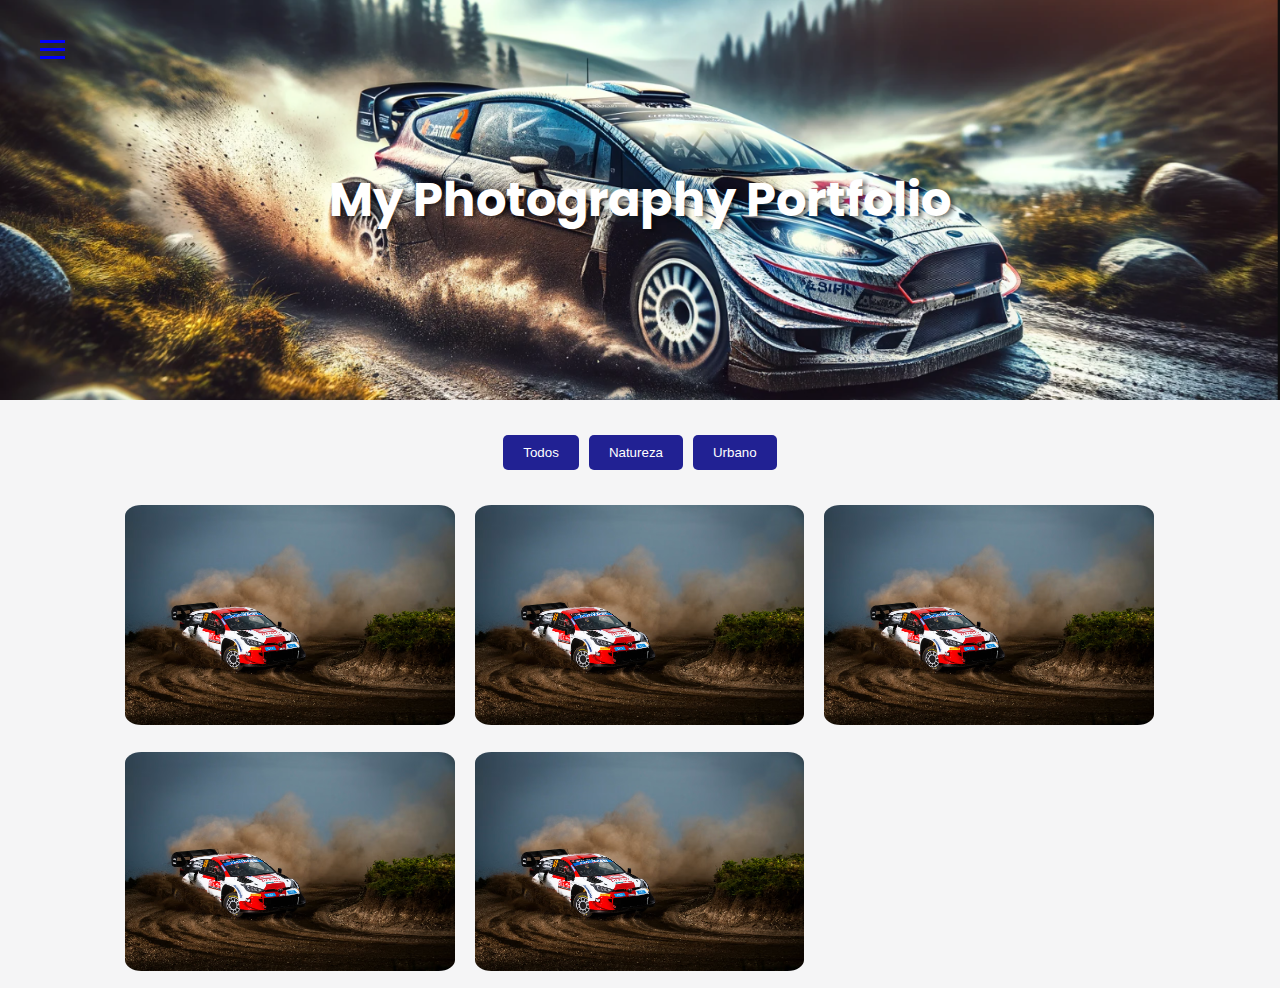
==== commit 257e3f25: "adicionada feature de clicar em imagem" ====
--- a/index.html
+++ b/index.html
@@ -49,7 +49,17 @@
         <!-- Exemplos de itens da galeria, ajuste conforme seus projetos -->
         <div class="item" data-category="nature"><img src="rovanpera-does-what-he-doesays.png" alt="Nature Image 1"></div>
         <div class="item" data-category="urban"><img src="rovanpera-does-what-he-doesays.png" alt="Urban Image 1"></div>
+        <div class="item" data-category="urban"><img src="rovanpera-does-what-he-doesays.png" alt="Urban Image 1"></div>
+        <div class="item" data-category="urban"><img src="rovanpera-does-what-he-doesays.png" alt="Urban Image 1"></div>
+        <div class="item" data-category="urban"><img src="rovanpera-does-what-he-doesays.png" alt="Urban Image 1"></div>
     </div>
+    
+    <div id="modal" class="modal">
+        <span class="close">&times;</span>
+        <img class="modal-content" id="img01">
+        <div id="caption"></div>
+    </div>
+    
 </div>
 </body>
 </html>
--- a/styles.css
+++ b/styles.css
@@ -8,10 +8,10 @@
 
 body.dark-theme {
     /* Variáveis para o tema escuro */
-    --primary-color: #333; /* Exemplo: Cinza mais Escuro */
-    --text-color: #fff; /* Exemplo: Branco */
-    --sidebar-bg-color: #222; /* Exemplo: Quase Preto */
-    --hover-bg-color: #555; /* Exemplo: Cinza Médio */
+    --primary-color: #000000; /* Cor de fundo principal */
+    --text-color: #000000; /* Cor do texto */
+    --sidebar-bg-color: #110f0f; /* Cor de fundo da sidebar */
+    --hover-bg-color: #212193; /* Cor de fundo ao passar o mouse */
 }
 
 
@@ -19,17 +19,20 @@
     font-family: 'Poppins', sans-serif; /* Alterando para uma fonte mais moderna */
     margin: 0;
     padding: 0;
-    background-color: #dee2e6;
-}
-    
+    background-color: var(--primary-color);
+    color: var(--text-color);
+}
+
 .sidebar {
+    background-color: var(--sidebar-bg-color); /* Usa a variável para a cor de fundo */
+    color: var(--text-color); /* Usa a variável para a cor do texto */
     width: 250px;
     position: fixed;
     top: 0;
     left: -250px; /* Esconde a sidebar fora da tela */
     height: 100%;
+    transition: left 0.3s, background-color 0.3s; /* Adiciona transição à cor de fundo */
     z-index: 1000;
-    transition: left 0.3s;
 }
 
 /* Classe para quando a sidebar estiver visível */
@@ -60,10 +63,10 @@
 /* Banner com o título */
 .parallax-title-container {
     width: 100%;
-    height: 300px; /* Ajuste conforme necessário */
-    background-image: url('imagem1.jpg'); /* Insira o caminho da sua imagem */
+    height: 400px; /* Ajuste conforme necessário */ 
     background-color: #000; /* Cor de fallback */
-    background-attachment: fixed;
+    background-image: url('banner2.png'); /* Insira o caminho da sua imagem */
+    /* background-attachment: fixed; */
     background-position: center;
     background-repeat: no-repeat;
     background-size: cover;
@@ -73,14 +76,14 @@
     position: relative;
     margin-bottom: 30px;
     /* Gradiente sobre a imagem */
-    background-image: linear-gradient(to bottom, rgba(0,0,0,0.3), rgba(0,0,0,0.7)), url('imagem1.jpg');
+    background-image: linear-gradient(to bottom, rgba(0,0,0,0.3), rgba(0,0,0,0.7), url('banner2.png'));
 }
 
 .parallax-title {
     color: white;
     font-size: 48px;
     text-shadow: 4px 2px 4px rgba(0, 0, 0, 0.5); /* Melhora a legibilidade */
-    padding-left: 250px;
+    /* padding-left: 250px; */
     box-sizing: border-box;
     /* Animação de entrada */
     animation: slideIn 1.5s ease-out;
@@ -103,7 +106,7 @@
     display: flex;
     justify-content: center; /* Centraliza os itens no container */
     flex-wrap: wrap; /* Permite que os botões envolvam em múltiplas linhas se necessário */
-    padding-left: 250px; /* Ajusta conforme a largura da sua sidebar */
+    /* padding-left: 250px; Ajusta conforme a largura da sua sidebar */
     margin-top: 20px;
     margin-bottom: 20px;
     box-sizing: border-box;
@@ -112,11 +115,12 @@
 .filter-btn {
     margin: 5px; /* Espaçamento entre os botões */
     padding: 10px 20px; /* Padding interno para os botões */
-    background-color: var(--primary-color);
+    /* background-color: var(--primary-color); */
+    background-color: #212193;
     color: rgb(0, 0, 0);
     border: none;
     cursor: pointer;
-    color: var(--text-color);
+    color: white;
     transition: background-color 0.2s, color 0.2s;
     border-radius: 5px; /* Arredondando as bordas */
 }
@@ -124,7 +128,7 @@
 #galleryItems {
     display: flex; /* Exibe os itens da galeria em uma linha */
     flex-wrap: wrap; /* Permite que os itens da galeria envolvam para uma nova linha conforme necessário */
-    padding-left: 15%;
+    padding-left: 9%;
 }
 
 .item {
@@ -167,25 +171,25 @@
     }
 }
 
-.theme-switch-wrapper {
+.theme-switch-wrapper { /* Posiciona o switch de tema no canto inferior direito */
     position: absolute;
     margin: 10px;
     bottom: 10px;
     width: 100%;
 }
 
-.theme-switch {
-    position: relative;
-    display: inline-block;
+.theme-switch { /* Estiliza o switch de tema */
+    position: relative; /* Permite posicionar o slider */
+    display: inline-block; /* Permite que o switch seja exibido em linha */
     width: 60px;
     height: 34px;
 }
 
-.theme-switch input {
+.theme-switch input { /* Esconde o input padrão */
     display: none;
 }
 
-.slider {
+.slider { /* Estiliza o slider */
     position: absolute;
     cursor: pointer;
     top: 0;
@@ -197,7 +201,7 @@
     border-radius: 34px;
 }
 
-.slider:before {
+.slider:before {    /* Estiliza o slider quando está ativo */
     position: absolute;
     content: "";
     height: 26px;
@@ -209,23 +213,23 @@
     border-radius: 50%;
 }
 
-input:checked + .slider {
-    background-color: #2196F3;
-}
-
-input:checked + .slider:before {
+input:checked + .slider { /* Altera a cor de fundo do slider quando o input está marcado */
+    background-color: #2100f8;
+}
+
+input:checked + .slider:before { /* Move o slider para a direita quando o input está marcado */
     transform: translateX(26px);
 }
 
-.slider.round {
+.slider.round { /* Estiliza o slider redondo */
     border-radius: 34px;
 }
 
-.slider.round:before {
+.slider.round:before { /* Estiliza o slider redondo quando está ativo */
     border-radius: 50%;
 }
 
-.hamburger-menu button {
+.hamburger-menu button { /* Estiliza o ícone do menu hamburguer */
     position: fixed;
     background: none;
     border: none;
@@ -250,17 +254,55 @@
 .change .bar2 {opacity: 0;}
 .change .bar3 {transform: rotate(45deg) translate(-5px, -6px);}
 
-.sidebar {
-    width: 250px;
-    position: fixed;
-    top: 0;
-    left: -250px; /* Esconde a sidebar fora da tela */
-    height: 100%;
-    transition: left 0.3s, background-color 0.3s; /* Adiciona transição à cor de fundo */
-    z-index: 1000;
-}
 
 .sidebar.open {
     left: 0;
     background-color: #f4f4f4; /* Ou qualquer outra cor ou imagem de fundo */
 }
+
+.sidebar.open + .hamburger-menu button {
+    display: none;
+}
+
+
+.modal {
+    display: none; /* Hidden by default */
+    position: fixed; /* Stay in place */
+    z-index: 2000; /* Sit on top */
+    padding-top: 100px; /* Location of the box */
+    left: 0;
+    top: 0;
+    width: 100%; /* Full width */
+    height: 100%; /* Full height */
+    overflow: auto; /* Enable scroll if needed */
+    background-color: rgb(0,0,0); /* Fallback color */
+    background-color: rgba(0,0,0,0.9); /* Black w/ opacity */
+}
+
+.modal-content {
+    margin: auto;
+    display: block;
+    width: 80%;
+    max-width: 700px;
+}
+
+#caption {
+    margin: auto;
+    display: block;
+    width: 80%;
+    max-width: 700px;
+    text-align: center;
+    color: #ccc;
+    padding: 10px 0;
+    height: 150px;
+}
+
+.close {
+    position: absolute;
+    top: 15px;
+    right: 35px;
+    color: #f1f1f1;
+    font-size: 40px;
+    font-weight: bold;
+    cursor: pointer;
+}
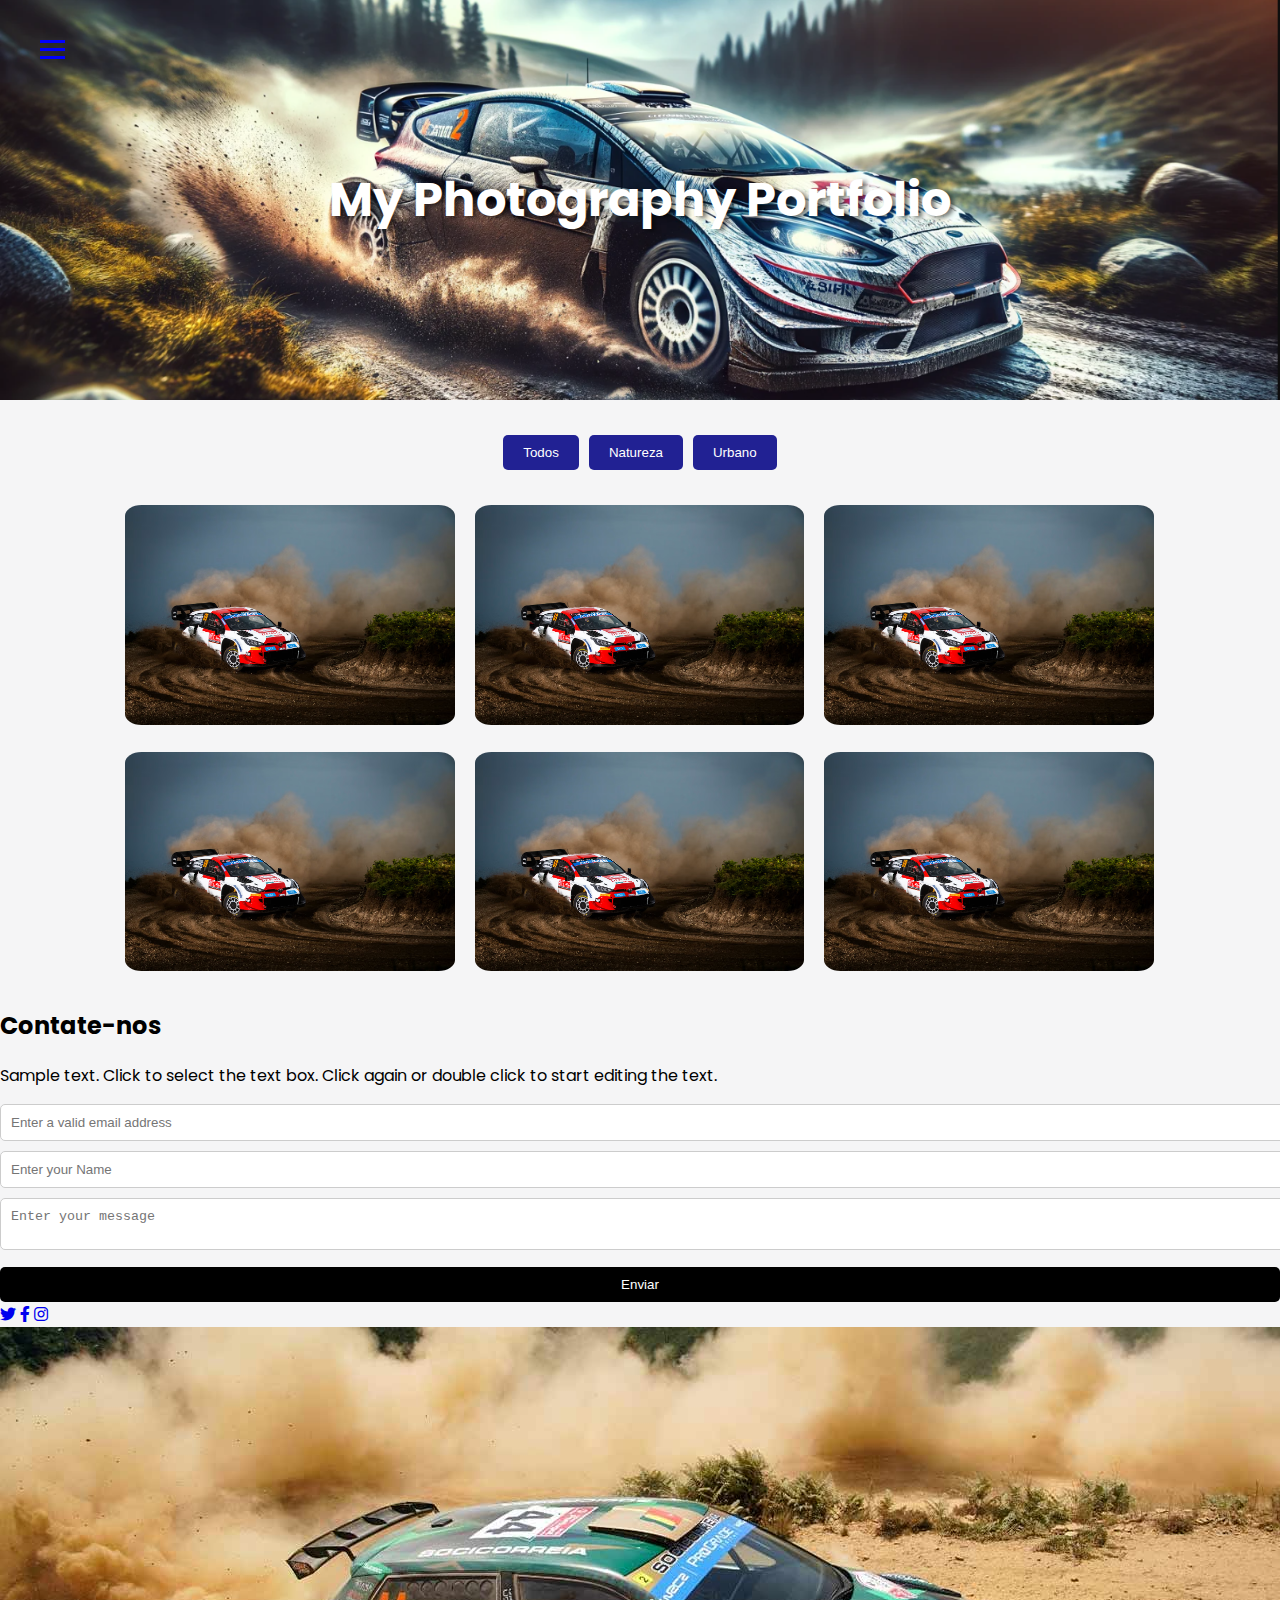
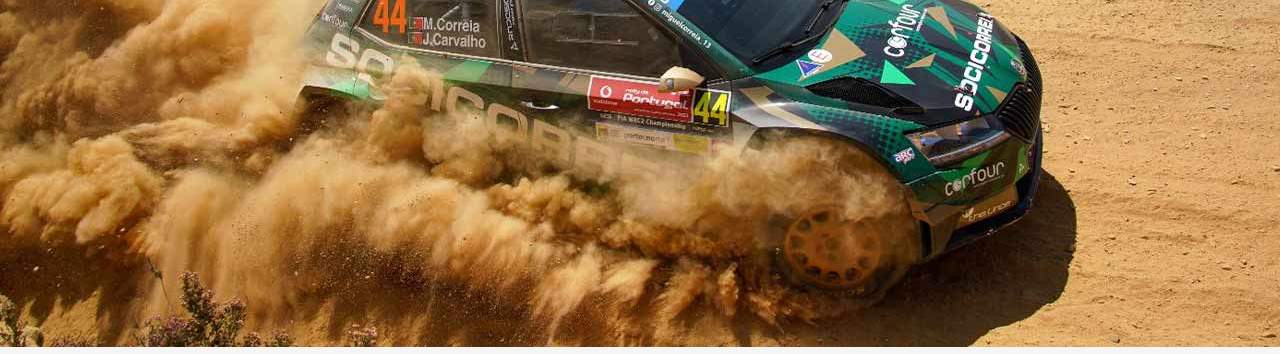
==== commit 7e769849: "iniciar parte contactos" ====
--- a/index.html
+++ b/index.html
@@ -6,6 +6,7 @@
     <title>Home - Meu Portfólio de Fotografia</title>
     <link rel="stylesheet" href="./styles.css">
     <link href="https://fonts.googleapis.com/css2?family=Poppins:wght@400;600&display=swap" rel="stylesheet">
+    <link rel="stylesheet" href="https://cdnjs.cloudflare.com/ajax/libs/font-awesome/6.0.0-beta3/css/all.min.css">
     <script src="./main.js" defer></script>
 </head>
 <body>
@@ -20,7 +21,7 @@
 <div class="sidebar">
     <a class="active" href="index.html">Home</a> 
     <a href="gallery.html">Gallery</a> 
-    <a href="contacts.html">Contacts</a>
+    <a href="#contacts-section" onclick="showContacts()">Contacts</a>
     <a href="events.html">Next Events</a>
 
     <div class="theme-switch-wrapper">
@@ -52,14 +53,37 @@
         <div class="item" data-category="urban"><img src="rovanpera-does-what-he-doesays.png" alt="Urban Image 1"></div>
         <div class="item" data-category="urban"><img src="rovanpera-does-what-he-doesays.png" alt="Urban Image 1"></div>
         <div class="item" data-category="urban"><img src="rovanpera-does-what-he-doesays.png" alt="Urban Image 1"></div>
+        <div class="item" data-category="urban"><img src="rovanpera-does-what-he-doesays.png" alt="Urban Image 1"></div>
     </div>
-    
+
     <div id="modal" class="modal">
         <span class="close">&times;</span>
         <img class="modal-content" id="img01">
         <div id="caption"></div>
     </div>
     
+    <div class="contact-section" id="contacts-section">
+        <div class="contact-info">
+            <h2>Contate-nos</h2>
+            <p>Sample text. Click to select the text box. Click again or double click to start editing the text.</p>
+            <form action="URL_PARA_ONDE_O_FORM_DEVE_SER_ENVIADO" method="POST" class="contact-form">
+                <input type="email" id="email" name="email" placeholder="Enter a valid email address" required>
+                <input type="text" id="name" name="name" placeholder="Enter your Name" required>
+                <textarea id="message" name="message" placeholder="Enter your message" required></textarea>
+                <button type="submit">Enviar</button>
+            </form>
+            <div class="social-links">
+                <!-- Ícones das redes sociais com Font Awesome -->
+                <a href="https://twitter.com" target="_blank"><i class="fab fa-twitter"></i></a>
+                <a href="https://facebook.com" target="_blank"><i class="fab fa-facebook-f"></i></a>
+                <a href="https://instagram.com" target="_blank"><i class="fab fa-instagram"></i></a>
+            </div>
+        </div>
+        <div class="contact-image">
+            <img src="banner.jpg" alt="Descrição da Imagem">
+        </div>
+    </div>
+      
 </div>
 </body>
 </html>
--- a/styles.css
+++ b/styles.css
@@ -1,19 +1,22 @@
 :root {
     /* Variáveis para o tema claro */
-    --primary-color: #f5f5f6; /* Exemplo: Azul */
-    --text-color: #000; /* Exemplo: Preto */
-    --sidebar-bg-color: #5f6363; /* Exemplo: Cinza Escuro */
-    --hover-bg-color: #1b1515; /* Exemplo: Cinza mais Escuro */
+    --primary-color: #f5f5f6; /* Cor de fundo claro */
+    --text-color: #000; /* Texto preto */
+    --sidebar-bg-color: #5f6363; /* Fundo da barra lateral cinza escuro */
+    --hover-bg-color: #1b1515; /* Fundo do item ao passar o mouse */
+    --button-bg-color: #000; /* Fundo do botão */
+    --button-text-color: #fff; /* Texto do botão */
 }
 
 body.dark-theme {
     /* Variáveis para o tema escuro */
-    --primary-color: #000000; /* Cor de fundo principal */
-    --text-color: #000000; /* Cor do texto */
-    --sidebar-bg-color: #110f0f; /* Cor de fundo da sidebar */
-    --hover-bg-color: #212193; /* Cor de fundo ao passar o mouse */
-}
-
+    --primary-color: #000; /* Cor de fundo escura */
+    --text-color: #fff; /* Texto branco */
+    --sidebar-bg-color: #110f0f; /* Fundo da barra lateral ainda mais escuro */
+    --hover-bg-color: #212193; /* Fundo do item ao passar o mouse no modo escuro */
+    --button-bg-color: #333; /* Fundo do botão no modo escuro */
+    --button-text-color: #ccc; /* Texto do botão no modo escuro */
+}
 
 body {
     font-family: 'Poppins', sans-serif; /* Alterando para uma fonte mais moderna */
@@ -279,14 +282,14 @@
     background-color: rgba(0,0,0,0.9); /* Black w/ opacity */
 }
 
-.modal-content {
+.modal-content { /* Estiliza o conteúdo do modal */
     margin: auto;
     display: block;
     width: 80%;
     max-width: 700px;
 }
 
-#caption {
+#caption { /* Estiliza a legenda da imagem */
     margin: auto;
     display: block;
     width: 80%;
@@ -297,7 +300,7 @@
     height: 150px;
 }
 
-.close {
+.close { /* Estiliza o botão de fechar */
     position: absolute;
     top: 15px;
     right: 35px;
@@ -306,3 +309,76 @@
     font-weight: bold;
     cursor: pointer;
 }
+
+.contact-container {
+    display: flex;
+    flex-wrap: wrap;
+    align-items: flex-start;
+    justify-content: space-between;
+    gap: 20px;
+    margin: 40px;
+}
+
+.contact-form-area {
+    flex-basis: 45%;
+    max-width: 45%;
+}
+
+.contact-image-area {
+    flex-basis: 45%;
+    max-width: 45%;
+    text-align: center;
+}
+
+.contact-form input,
+.contact-form textarea {
+    width: 100%;
+    padding: 10px;
+    margin-bottom: 10px;
+    border: 1px solid #ccc;
+    border-radius: 5px;
+}
+
+.contact-form button {
+    width: 100%;
+    padding: 10px;
+    background-color: var(--button-bg-color);
+    color: var(--button-text-color);
+    border: none;
+    border-radius: 5px;
+    cursor: pointer;
+    transition: background-color 0.3s;
+}
+
+.contact-form button:hover {
+    background-color: var(--hover-bg-color);
+}
+
+/* Estilos para ícones de redes sociais */
+.social-icons a {
+    font-size: 1.5rem; /* Tamanho dos ícones */
+    color: var(--text-color);
+    margin: 0 10px;
+}
+
+.social-icons a:hover {
+    color: var(--hover-bg-color);
+}
+
+/* Ajustes responsivos */
+@media (max-width: 768px) {
+    .contact-container {
+        flex-direction: column;
+        align-items: center;
+    }
+
+    .contact-form-area,
+    .contact-image-area {
+        flex-basis: 100%;
+        max-width: 100%;
+    }
+
+    .contact-image-area img {
+        max-width: 80%;
+    }
+}
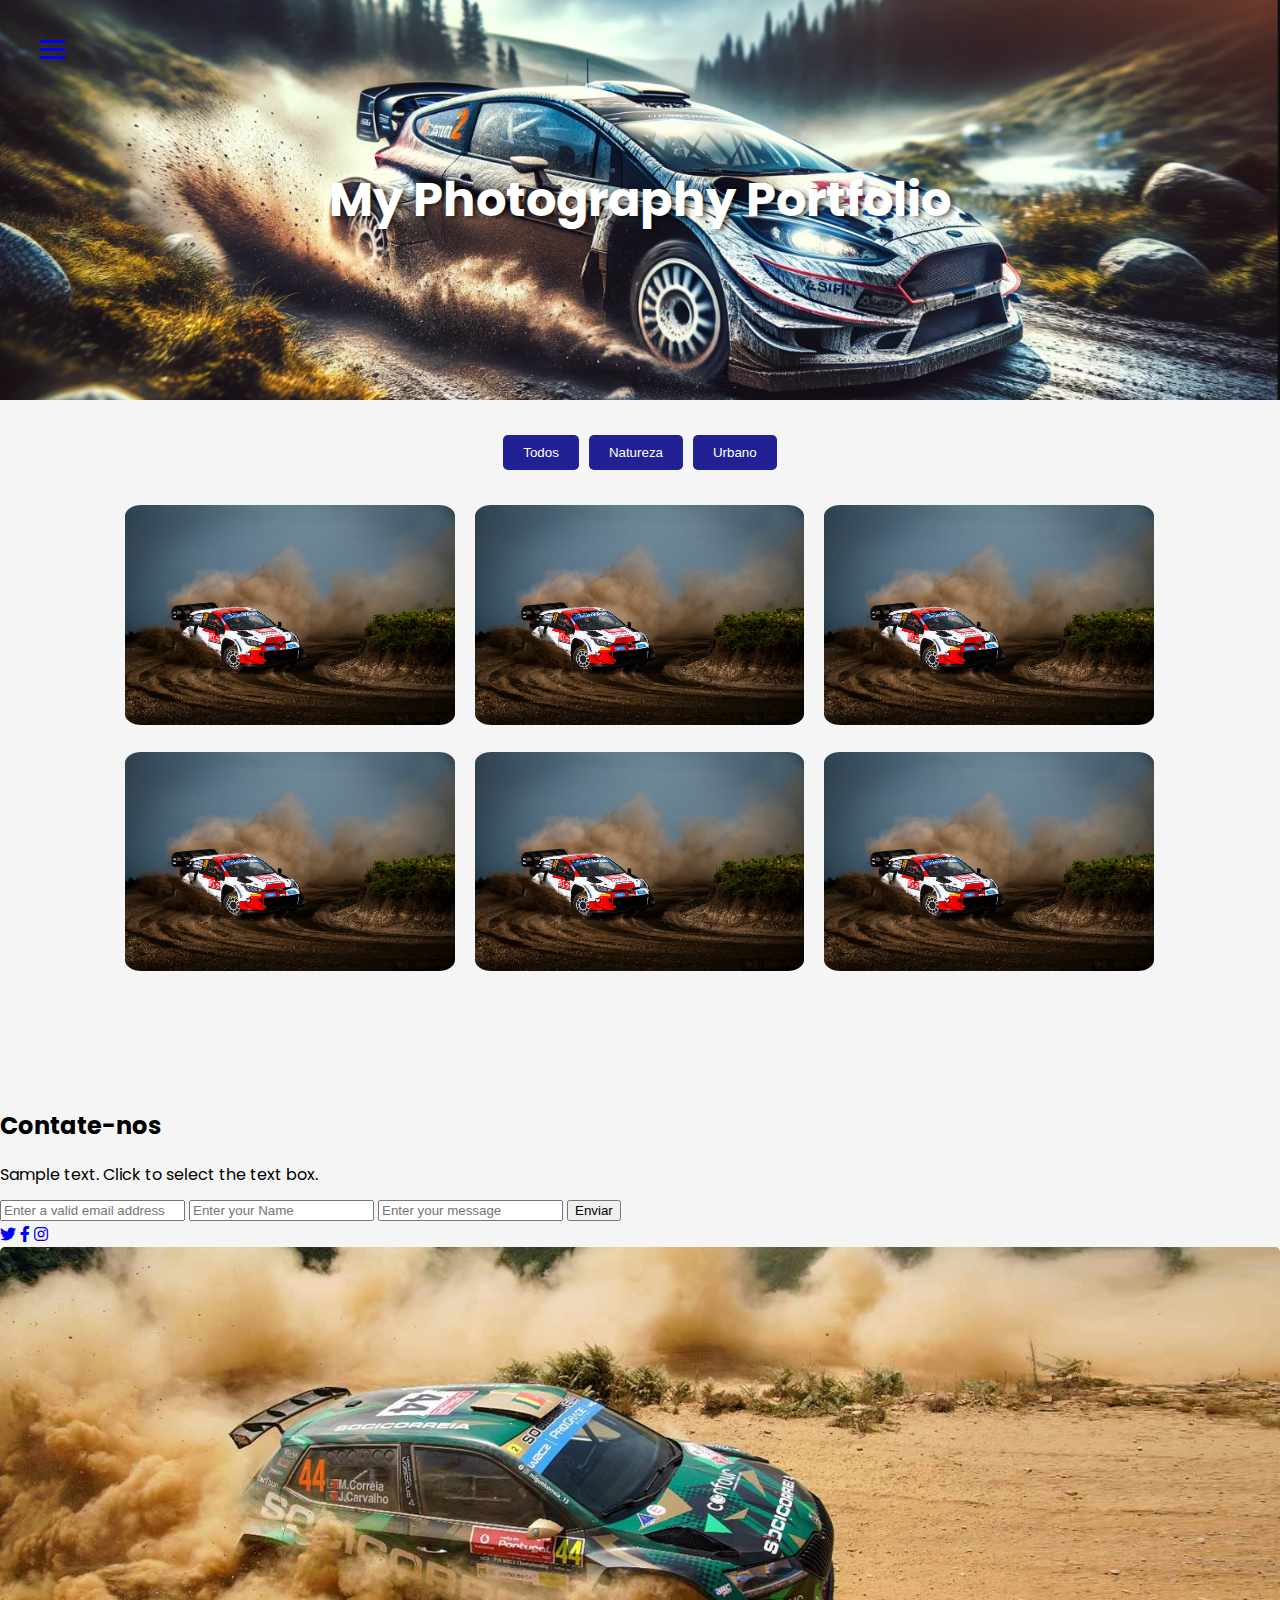
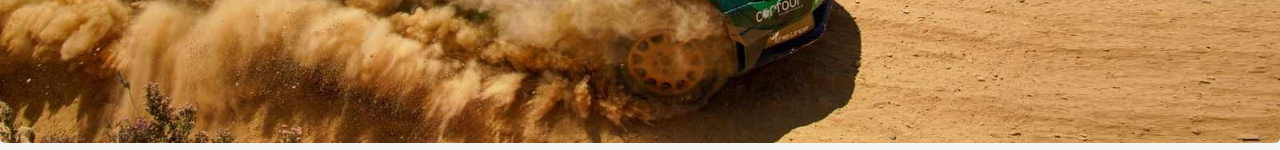
==== commit 5756b597: "alguns bugs corrigidos nos contactos" ====
--- a/index.html
+++ b/index.html
@@ -62,14 +62,14 @@
         <div id="caption"></div>
     </div>
     
-    <div class="contact-section" id="contacts-section">
+    <div class="contact-section" id="contacts-section" style="box-sizing: border-box;"></div>
         <div class="contact-info">
             <h2>Contate-nos</h2>
-            <p>Sample text. Click to select the text box. Click again or double click to start editing the text.</p>
+            <p>Sample text. Click to select the text box.</p>
             <form action="URL_PARA_ONDE_O_FORM_DEVE_SER_ENVIADO" method="POST" class="contact-form">
-                <input type="email" id="email" name="email" placeholder="Enter a valid email address" required>
-                <input type="text" id="name" name="name" placeholder="Enter your Name" required>
-                <textarea id="message" name="message" placeholder="Enter your message" required></textarea>
+                <input type="email"   id="email"   name="email"   placeholder="Enter a valid email address" required>
+                <input type="text"    id="name"    name="name"    placeholder="Enter your Name"             required>
+                <input type="message" id="message" name="message" placeholder="Enter your message"          required>
                 <button type="submit">Enviar</button>
             </form>
             <div class="social-links">
@@ -80,7 +80,7 @@
             </div>
         </div>
         <div class="contact-image">
-            <img src="banner.jpg" alt="Descrição da Imagem">
+            <img src="banner.jpg" alt="Foto rally portugal">
         </div>
     </div>
       
--- a/styles.css
+++ b/styles.css
@@ -309,76 +309,35 @@
     font-weight: bold;
     cursor: pointer;
 }
-
-.contact-container {
+.contact-section {
     display: flex;
-    flex-wrap: wrap;
-    align-items: flex-start;
-    justify-content: space-between;
-    gap: 20px;
-    margin: 40px;
-}
-
-.contact-form-area {
-    flex-basis: 45%;
-    max-width: 45%;
-}
-
-.contact-image-area {
-    flex-basis: 45%;
-    max-width: 45%;
-    text-align: center;
-}
-
-.contact-form input,
-.contact-form textarea {
+    justify-content: center;
+    align-items: center;
+    padding: 50px;
+}
+
+.contact-info {
+    flex: 1;
+    padding-right: 50px;
+}
+
+.contact-image {
+    flex: 1;
+}
+
+.contact-info h2 {
+    font-size: 24px;
+    margin-bottom: 20px;
+}
+
+.contact-info p {
+    font-size: 16px;
+    line-height: 1.5;
+    margin-bottom: 10px;
+}
+
+.contact-image img {
     width: 100%;
-    padding: 10px;
-    margin-bottom: 10px;
-    border: 1px solid #ccc;
+    height: auto;
     border-radius: 5px;
-}
-
-.contact-form button {
-    width: 100%;
-    padding: 10px;
-    background-color: var(--button-bg-color);
-    color: var(--button-text-color);
-    border: none;
-    border-radius: 5px;
-    cursor: pointer;
-    transition: background-color 0.3s;
-}
-
-.contact-form button:hover {
-    background-color: var(--hover-bg-color);
-}
-
-/* Estilos para ícones de redes sociais */
-.social-icons a {
-    font-size: 1.5rem; /* Tamanho dos ícones */
-    color: var(--text-color);
-    margin: 0 10px;
-}
-
-.social-icons a:hover {
-    color: var(--hover-bg-color);
-}
-
-/* Ajustes responsivos */
-@media (max-width: 768px) {
-    .contact-container {
-        flex-direction: column;
-        align-items: center;
-    }
-
-    .contact-form-area,
-    .contact-image-area {
-        flex-basis: 100%;
-        max-width: 100%;
-    }
-
-    .contact-image-area img {
-        max-width: 80%;
-    }
-}
+}